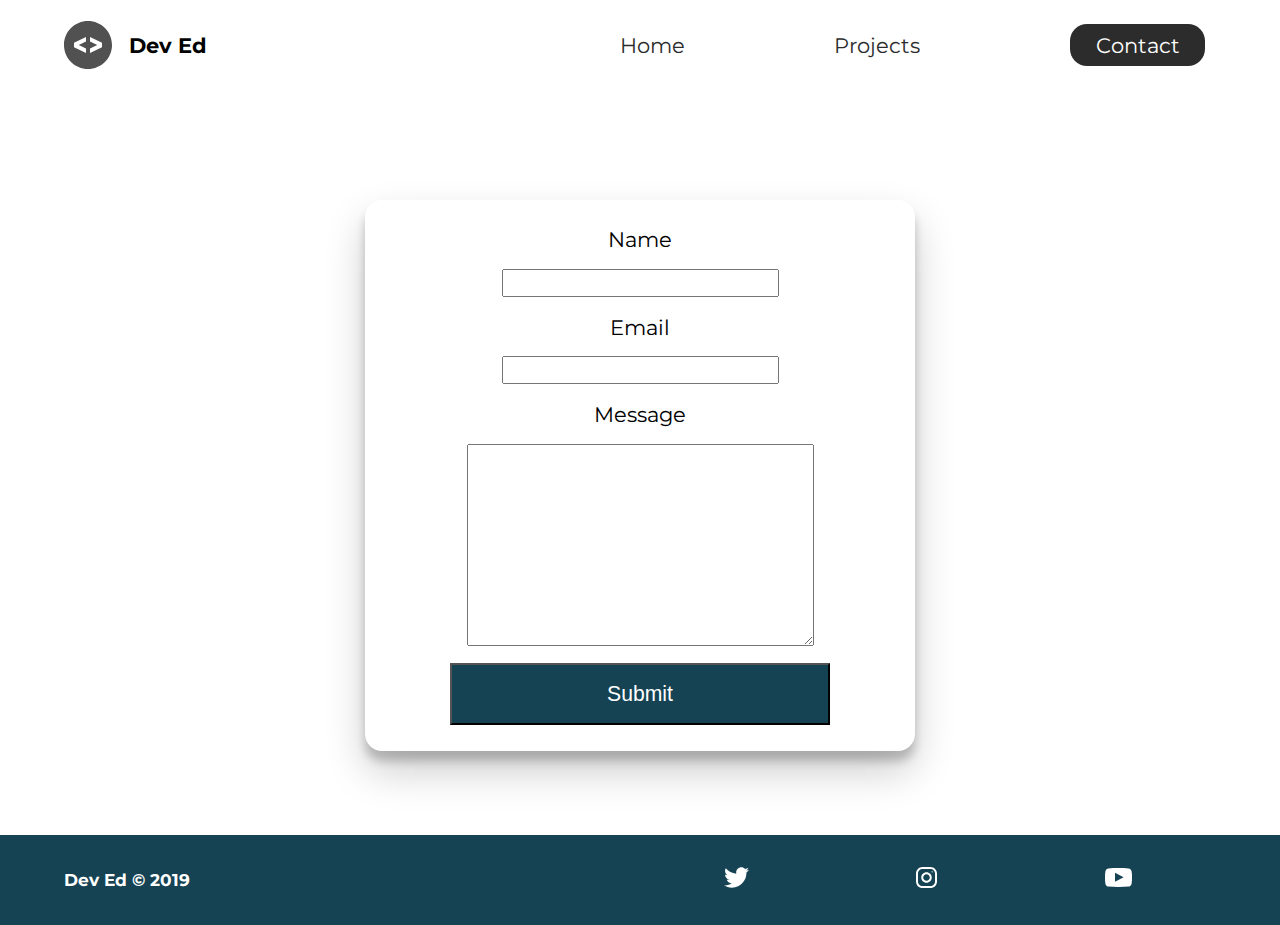
==== contact/index.html @ 2cb795f2 "Add files via upload" ====
<!DOCTYPE html>
<html lang="en">
  <head>
    <meta charset="UTF-8" />
    <meta name="viewport" content="width=device-width, initial-scale=1.0" />
    <meta http-equiv="X-UA-Compatible" content="ie=edge" />
    <meta
      name="description"
      content="Dev Ed is a front end web developer who specializes in html,css"
    />
    <meta name="robots" content="index,follow" />
    <link
      href="https://fonts.googleapis.com/css?family=Montserrat:400,500&display=swap"
      rel="stylesheet"
    />
    <link rel="stylesheet" href="../styles/style.css" />
    <title>Dev Ed | Web Developer</title>
  </head>
  <body>
    <header class="main-head">
      <nav>
        <div class="logo">
          <img src="../icons/code.svg" alt="logo" />
          <h1>Dev Ed</h1>
        </div>
        <ul>
          <li><a href="../index.html">Home</a></li>
          <li><a href="../projects/index.html">Projects</a></li>
          <li><a class="active" href="./index.html">Contact</a></li>
        </ul>
      </nav>
    </header>
    <section class="form-section">
      <form>
        <label for="name">Name</label>
        <input type="text" name="name" id="name" required />
        <label for="email">Email</label>
        <input type="email" name="email" id="email" required />
        <label for="message">Message</label>
        <textarea name="message" id="message" cols="30" rows="10"></textarea>
        <button type="submit">Submit</button>
      </form>
    </section>
    <footer>
      <h4>Dev Ed &copy; 2019</h4>
      <ul>
        <li>
          <a href="#"><img src="/icons/twitter 1.svg" alt="twitter-social"/></a>
        </li>
        <li>
          <a href="#"
            ><img src="/icons/instagram 1.svg" alt="instagram-social"
          /></a>
        </li>
        <li>
          <a href="#"
            ><img src="/icons/youtube-symbol 1.svg" alt="youtube-social"
          /></a>
        </li>
      </ul>
    </footer>
  </body>
</html>
---- styles/style.css ----
/* Global Styles */
* {
  margin: 0;
  padding: 0;
  -webkit-box-sizing: border-box;
          box-sizing: border-box;
}

html {
  font-size: 62.5%;
}

body {
  font-family: "Montserrat", sans-serif;
}

h1 {
  font-size: 2.5rem;
}

li,
button,
label,
input,
a,
p {
  font-size: 2.5rem;
}

h2 {
  font-size: 4rem;
}

h3 {
  font-size: 2.5rem;
}

h4,
h5 {
  font-size: 2rem;
}

ul {
  list-style: none;
}

a {
  text-decoration: none;
  color: #2c2c2c;
}

.main-head {
  width: 95%;
  margin: 0 0 0 auto;
}

nav {
  display: -webkit-box;
  display: -ms-flexbox;
  display: flex;
  -webkit-box-pack: justify;
      -ms-flex-pack: justify;
          justify-content: space-between;
  -webkit-box-align: center;
      -ms-flex-align: center;
          align-items: center;
  -webkit-box-orient: horizontal;
  -webkit-box-direction: normal;
      -ms-flex-direction: row;
          flex-direction: row;
  min-height: 10vh;
  width: 60%;
  -ms-flex-wrap: wrap;
      flex-wrap: wrap;
}

nav .logo {
  display: -webkit-box;
  display: -ms-flexbox;
  display: flex;
  -webkit-box-pack: start;
      -ms-flex-pack: start;
          justify-content: flex-start;
  -webkit-box-align: center;
      -ms-flex-align: center;
          align-items: center;
  -webkit-box-orient: horizontal;
  -webkit-box-direction: normal;
      -ms-flex-direction: row;
          flex-direction: row;
  -webkit-box-flex: 1;
      -ms-flex: 1 1 10rem;
          flex: 1 1 10rem;
}

nav .logo h1 {
  margin: 2rem;
}

nav ul {
  display: -webkit-box;
  display: -ms-flexbox;
  display: flex;
  -ms-flex-pack: distribute;
      justify-content: space-around;
  -webkit-box-align: center;
      -ms-flex-align: center;
          align-items: center;
  -webkit-box-orient: horizontal;
  -webkit-box-direction: normal;
      -ms-flex-direction: row;
          flex-direction: row;
  -webkit-box-flex: 1;
      -ms-flex: 1 1 40rem;
          flex: 1 1 40rem;
}

.intro {
  min-height: 90vh;
  width: 90%;
  margin: auto;
  -ms-flex-wrap: wrap;
      flex-wrap: wrap;
  display: -webkit-box;
  display: -ms-flexbox;
  display: flex;
  -webkit-box-pack: justify;
      -ms-flex-pack: justify;
          justify-content: space-between;
  -webkit-box-align: center;
      -ms-flex-align: center;
          align-items: center;
  -webkit-box-orient: horizontal;
  -webkit-box-direction: normal;
      -ms-flex-direction: row;
          flex-direction: row;
}

.intro h2 {
  font-size: 8rem;
  padding-top: 2rem;
  /* background: -webkit-gradient(linear, left top, right top, from(#38d39f), to(#38a4d3)); */
  background: linear-gradient(left, #38d39f, #38a4d3);
  background-clip: text;
  -webkit-text-fill-color: transparent;
  display: inline-block;
}

.intro h3 {
  font-size: 6rem;
  padding: 2rem 0rem;
}

.intro p {
  padding-top: 2rem;
  color: #2c2c2c;
}

.splash {
  position: absolute;
  top: 0%;
  right: 0%;
  height: 100%;
  z-index: -1;
}

.intro-social {
  margin-top: 4rem;
}

.intro-social a {
  margin-right: 5rem;
}

.active {
  background: #2c2c2c;
  color: white;
  padding: 1rem 3rem;
  border-radius: 2rem;
}

.intro-text,
.intro-images {
  -webkit-box-flex: 1;
      -ms-flex: 1 1 40rem;
          flex: 1 1 40rem;
}

#plant-left {
  -webkit-animation: plant 1.5s ease infinite alternate;
          animation: plant 1.5s ease infinite alternate;
}

#plant-right {
  -webkit-animation: plant 1.5s ease infinite alternate 0.5s;
          animation: plant 1.5s ease infinite alternate 0.5s;
}

#me {
  -webkit-animation: me 1s ease infinite alternate;
          animation: me 1s ease infinite alternate;
  -webkit-transform-origin: bottom;
          transform-origin: bottom;
}

#clock-arrow {
  -webkit-animation: clock 1.5s infinite linear;
          animation: clock 1.5s infinite linear;
  transform-box: fill-box;
  -webkit-transform-origin: bottom;
          transform-origin: bottom;
}

@-webkit-keyframes me {
  from {
    -webkit-transform: rotateZ(-5deg);
            transform: rotateZ(-5deg);
  }
  to {
    -webkit-transform: rotateZ(5deg);
            transform: rotateZ(5deg);
  }
}

@keyframes me {
  from {
    -webkit-transform: rotateZ(-5deg);
            transform: rotateZ(-5deg);
  }
  to {
    -webkit-transform: rotateZ(5deg);
            transform: rotateZ(5deg);
  }
}

@-webkit-keyframes plant {
  from {
    -webkit-transform: translateY(0%);
            transform: translateY(0%);
  }
  to {
    -webkit-transform: translateY(-30%);
            transform: translateY(-30%);
  }
}

@keyframes plant {
  from {
    -webkit-transform: translateY(0%);
            transform: translateY(0%);
  }
  to {
    -webkit-transform: translateY(-30%);
            transform: translateY(-30%);
  }
}

@-webkit-keyframes clock {
  from {
    -webkit-transform: rotateZ(0deg);
            transform: rotateZ(0deg);
  }
  to {
    -webkit-transform: rotateZ(360deg);
            transform: rotateZ(360deg);
  }
}

@keyframes clock {
  from {
    -webkit-transform: rotateZ(0deg);
            transform: rotateZ(0deg);
  }
  to {
    -webkit-transform: rotateZ(360deg);
            transform: rotateZ(360deg);
  }
}

.projects {
  width: 90%;
  margin: auto;
  min-height: 90vh;
  display: -webkit-box;
  display: -ms-flexbox;
  display: flex;
  -webkit-box-pack: justify;
      -ms-flex-pack: justify;
          justify-content: space-between;
  -webkit-box-align: center;
      -ms-flex-align: center;
          align-items: center;
  -webkit-box-orient: horizontal;
  -webkit-box-direction: normal;
      -ms-flex-direction: row;
          flex-direction: row;
  text-align: center;
  -ms-flex-wrap: wrap;
      flex-wrap: wrap;
}

.projects h2 {
  margin: 5rem;
}

.travelly,
.elena {
  -webkit-box-flex: 1;
      -ms-flex: 1 1 40rem;
          flex: 1 1 40rem;
}

.form-section {
  min-height: 80vh;
  display: -webkit-box;
  display: -ms-flexbox;
  display: flex;
  -webkit-box-pack: center;
      -ms-flex-pack: center;
          justify-content: center;
  -webkit-box-align: center;
      -ms-flex-align: center;
          align-items: center;
  -webkit-box-orient: horizontal;
  -webkit-box-direction: normal;
      -ms-flex-direction: row;
          flex-direction: row;
  margin-top: 3rem;
}

.form-section form {
  padding: 3rem 10rem;
  -webkit-box-shadow: 0px 10px 10px rgba(0, 0, 0, 0.2), 0px 20px 40px rgba(0, 0, 0, 0.2);
          box-shadow: 0px 10px 10px rgba(0, 0, 0, 0.2), 0px 20px 40px rgba(0, 0, 0, 0.2);
  display: -webkit-box;
  display: -ms-flexbox;
  display: flex;
  -webkit-box-pack: center;
      -ms-flex-pack: center;
          justify-content: center;
  -webkit-box-align: center;
      -ms-flex-align: center;
          align-items: center;
  -webkit-box-orient: vertical;
  -webkit-box-direction: normal;
      -ms-flex-direction: column;
          flex-direction: column;
  border-radius: 2rem;
}

.form-section form input,
.form-section form textarea {
  margin: 2rem;
}

.form-section form input:focus,
.form-section form textarea:focus {
  outline: 2px solid black;
}

.form-section form textarea {
  font-family: "Montserrat", sans-serif;
  font-size: 2rem;
}

.form-section form button {
  width: 100%;
  padding: 2rem;
  background: #154353;
  color: white;
}

.form-section form button:focus {
  background: #33696b;
}

footer {
  background: #154353;
  color: white;
  min-height: 10vh;
  padding: 0% 5%;
  display: -webkit-box;
  display: -ms-flexbox;
  display: flex;
  -webkit-box-pack: start;
      -ms-flex-pack: start;
          justify-content: flex-start;
  -webkit-box-align: center;
      -ms-flex-align: center;
          align-items: center;
  -webkit-box-orient: horizontal;
  -webkit-box-direction: normal;
      -ms-flex-direction: row;
          flex-direction: row;
}

footer ul {
  -webkit-box-flex: 1;
      -ms-flex: 1 1 40rem;
          flex: 1 1 40rem;
  display: -webkit-box;
  display: -ms-flexbox;
  display: flex;
  -ms-flex-pack: distribute;
      justify-content: space-around;
  -webkit-box-align: center;
      -ms-flex-align: center;
          align-items: center;
  -webkit-box-orient: horizontal;
  -webkit-box-direction: normal;
      -ms-flex-direction: row;
          flex-direction: row;
}

footer h4 {
  -webkit-box-flex: 1;
      -ms-flex: 1 1 40rem;
          flex: 1 1 40rem;
}

@media screen and (max-width: 1332px) {
  html {
    font-size: 53%;
  }
  .splash {
    display: none;
  }
  svg {
    width: 80%;
  }
  nav {
    width: 100%;
  }
}

@media screen and (max-width: 754px) {
  html {
    font-size: 45%;
  }
  svg {
    height: 60%;
  }
  .main-head {
    width: 100%;
  }
  nav .logo {
    display: -webkit-box;
    display: -ms-flexbox;
    display: flex;
    -webkit-box-pack: center;
        -ms-flex-pack: center;
            justify-content: center;
    -webkit-box-align: center;
        -ms-flex-align: center;
            align-items: center;
    -webkit-box-orient: vertical;
    -webkit-box-direction: normal;
        -ms-flex-direction: column;
            flex-direction: column;
    -webkit-box-flex: 1;
        -ms-flex: 1 1 20rem;
            flex: 1 1 20rem;
    margin-top: 2rem;
  }
  nav ul {
    -webkit-box-flex: 1;
        -ms-flex: 1 1 60rem;
            flex: 1 1 60rem;
    margin: 2rem 0rem;
  }
  .intro-text {
    margin-top: 5rem;
    text-align: center;
  }
  .intro-images {
    text-align: center;
  }
  .intro-social {
    display: -webkit-box;
    display: -ms-flexbox;
    display: flex;
    -webkit-box-pack: center;
        -ms-flex-pack: center;
            justify-content: center;
    -webkit-box-align: center;
        -ms-flex-align: center;
            align-items: center;
    -webkit-box-orient: horizontal;
    -webkit-box-direction: normal;
        -ms-flex-direction: row;
            flex-direction: row;
  }
  .intro-social a {
    margin: 2rem;
  }
  .elena,
  .travelly {
    -webkit-box-flex: 1;
        -ms-flex: 1 1 50rem;
            flex: 1 1 50rem;
  }
  .elena img,
  .travelly img {
    width: 100%;
    height: 100%;
  }
  form {
    padding: 0rem;
    width: 100%;
  }
}
/*# sourceMappingURL=style.css.map */
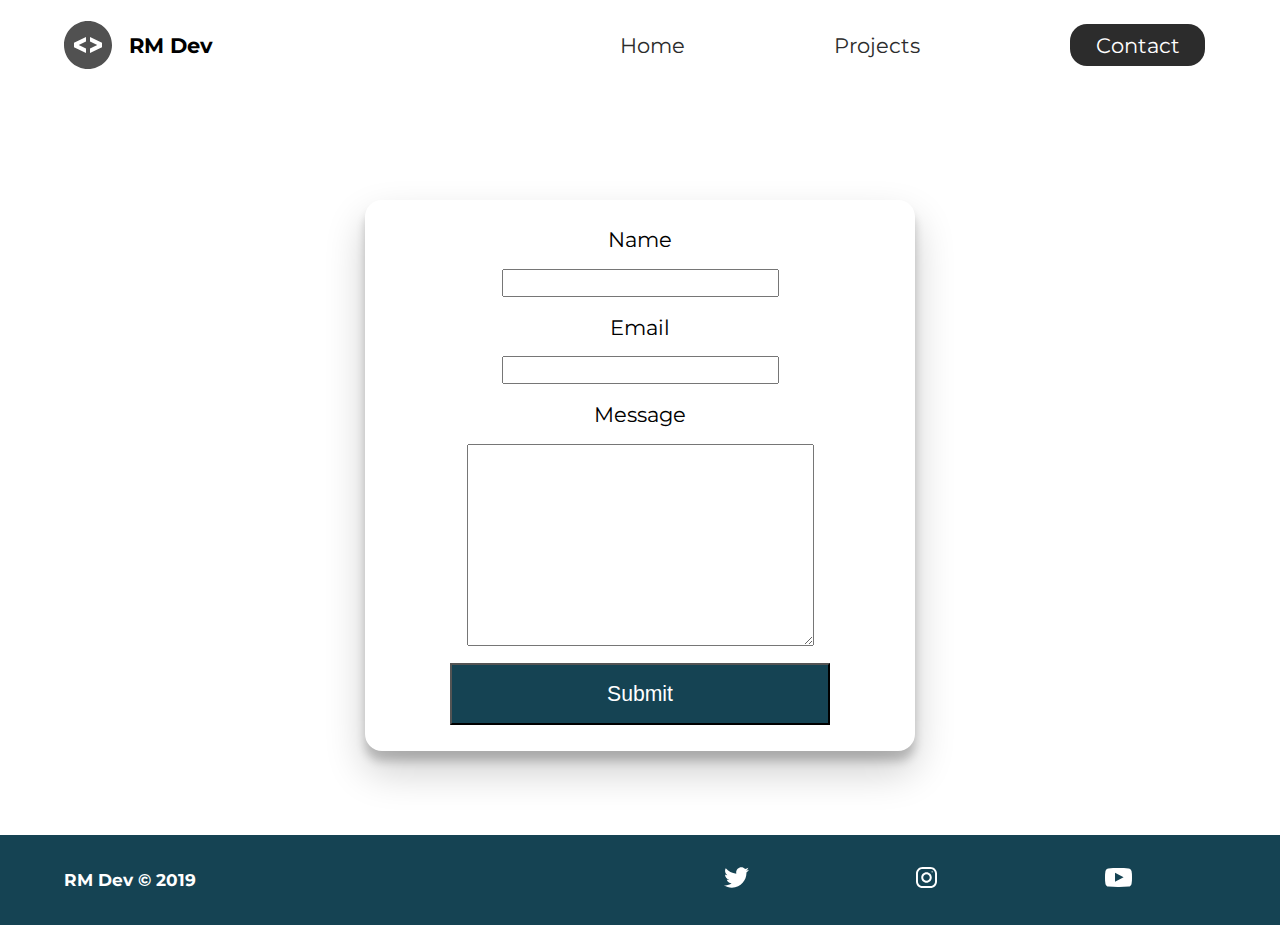
==== commit 0591bbe5: "Update index.html" ====
--- a/contact/index.html
+++ b/contact/index.html
@@ -6,7 +6,7 @@
     <meta http-equiv="X-UA-Compatible" content="ie=edge" />
     <meta
       name="description"
-      content="Dev Ed is a front end web developer who specializes in html,css"
+      content="RM Dev is a front end web developer who specializes in html,css"
     />
     <meta name="robots" content="index,follow" />
     <link
@@ -14,14 +14,14 @@
       rel="stylesheet"
     />
     <link rel="stylesheet" href="../styles/style.css" />
-    <title>Dev Ed | Web Developer</title>
+    <title>RM Dev | Web Developer</title>
   </head>
   <body>
     <header class="main-head">
       <nav>
         <div class="logo">
           <img src="../icons/code.svg" alt="logo" />
-          <h1>Dev Ed</h1>
+          <h1>RM Dev</h1>
         </div>
         <ul>
           <li><a href="../index.html">Home</a></li>
@@ -42,7 +42,7 @@
       </form>
     </section>
     <footer>
-      <h4>Dev Ed &copy; 2019</h4>
+      <h4>RM Dev &copy; 2019</h4>
       <ul>
         <li>
           <a href="#"><img src="/icons/twitter 1.svg" alt="twitter-social"/></a>
